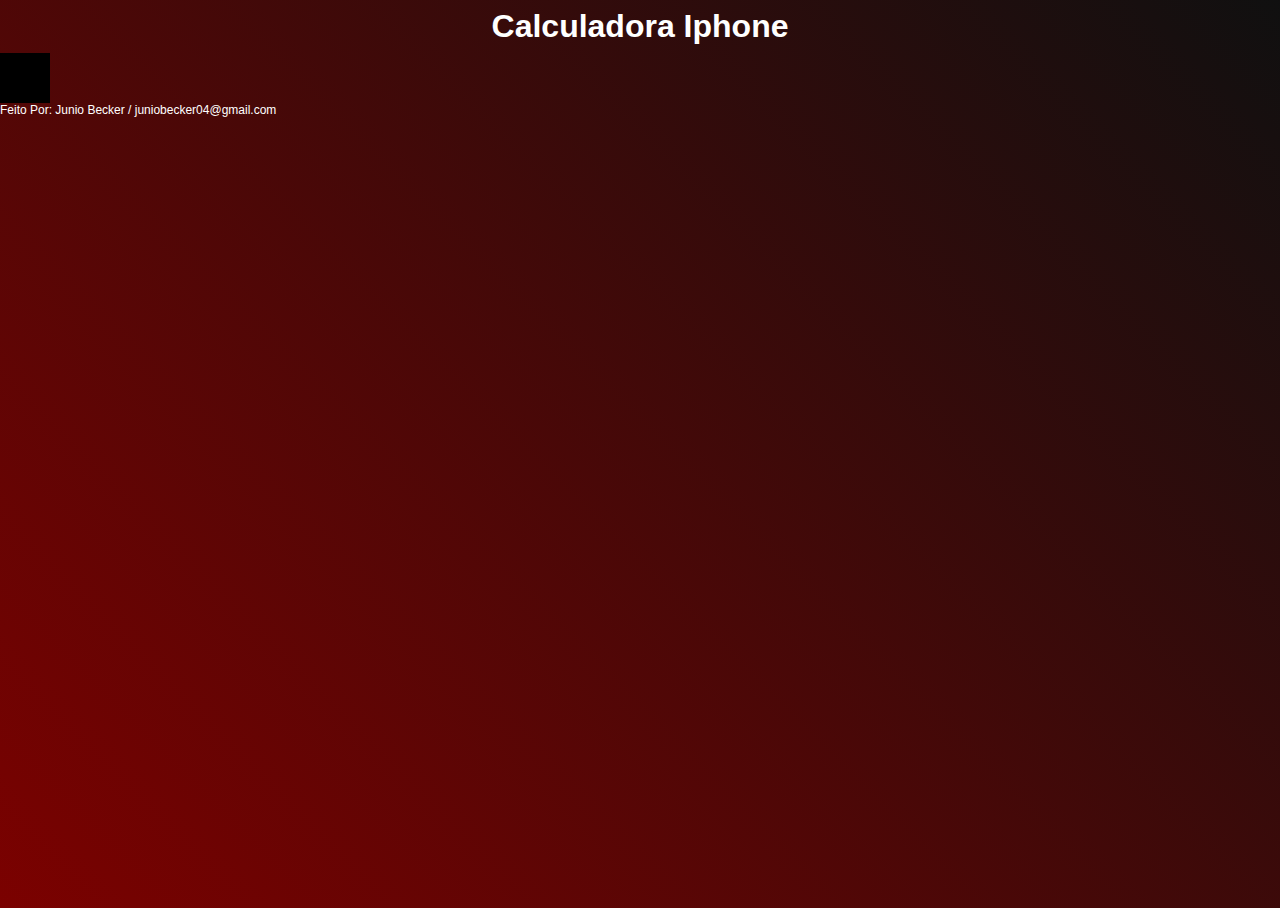
==== projeto-calculadora-iphone/calc.html @ ee16698d "Calculadora Iphone" ====
<!DOCTYPE html>
<html lang="pt-br">
<head>
    <meta charset="UTF-8">
    <meta name="viewport" content="width=device-width, initial-scale=1.0">
    <title>Calculado Iphone</title>
    <link rel="stylesheet" href="estilo/style.css">
</head>
<body>
    <h1>Calculadora Iphone</h1>

    <main>
        <section>
            <div class="calculadora">
                
                <div class="resp">

                </div>

            </div>
        </section>
    </main>
    <footer>
        <div class="rodape">
            <p> 
                Feito Por: Junio Becker / juniobecker04@gmail.com
            <p>
        
        </div>
    </footer>
</body>
</html>
---- projeto-calculadora-iphone/estilo/style.css ----
* {
    margin: 0;
    padding: 0;
}

body {
    background: linear-gradient(45deg, #7B0100, #101010);
    width: 100vw;
    height: 100vh;
}

h1 {
    font-family: Arial, Helvetica, sans-serif;
    text-align: center;
    color: white;
    margin: 8px;
}

.calculadora {
    background-color: black;
    width: 50px;
    height: 50px;
}








div.rodape {
    font-family: Arial, Helvetica, sans-serif;
    font-size: 12px;
    color: white;
    
}
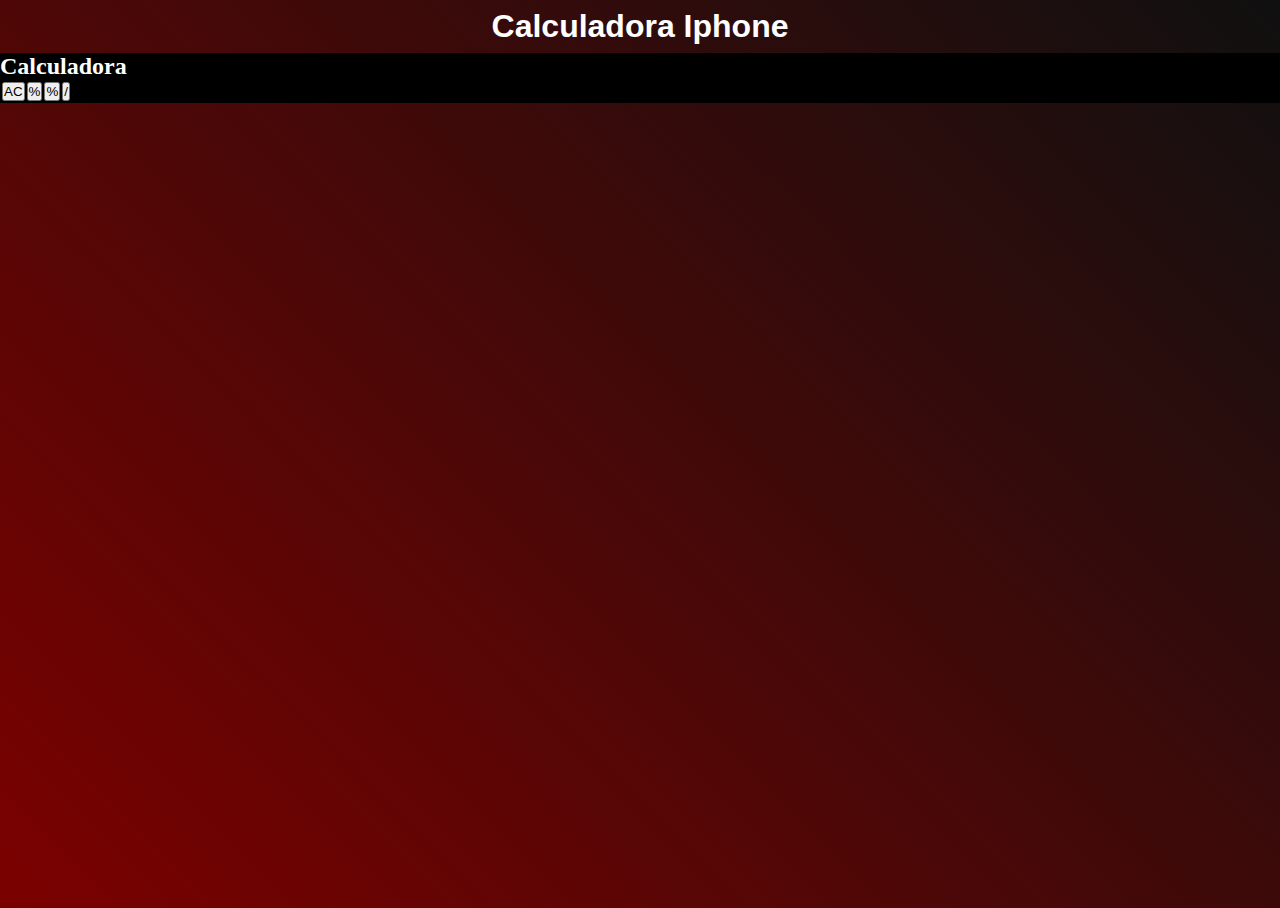
==== commit 12247635: "Att.01 Calc Iphone" ====
--- a/projeto-calculadora-iphone/calc.html
+++ b/projeto-calculadora-iphone/calc.html
@@ -12,21 +12,19 @@
     <main>
         <section>
             <div class="calculadora">
-                
-                <div class="resp">
+                <h2>Calculadora</h2>
+                <p class="resultado"></p>
 
-                </div>
-
+                <table> 
+                    <tr>
+                        <td><button>AC</button></td>
+                        <td><button>%</button></td>
+                        <td><button>%</button></td>
+                        <td><button>/</button></td>
+                    </tr>
+                </table>
             </div>
         </section>
     </main>
-    <footer>
-        <div class="rodape">
-            <p> 
-                Feito Por: Junio Becker / juniobecker04@gmail.com
-            <p>
-        
-        </div>
-    </footer>
 </body>
 </html>--- a/projeto-calculadora-iphone/estilo/style.css
+++ b/projeto-calculadora-iphone/estilo/style.css
@@ -5,7 +5,7 @@
 
 body {
     background: linear-gradient(45deg, #7B0100, #101010);
-    width: 100vw;
+    width: 100%vw;
     height: 100vh;
 }
 
@@ -18,21 +18,8 @@
 
 .calculadora {
     background-color: black;
-    width: 50px;
-    height: 50px;
-}
-
-
-
-
-
-
-
-
-div.rodape {
-    font-family: Arial, Helvetica, sans-serif;
-    font-size: 12px;
-    color: white;
     
 }
-
+div > h2 { 
+    color: white;
+}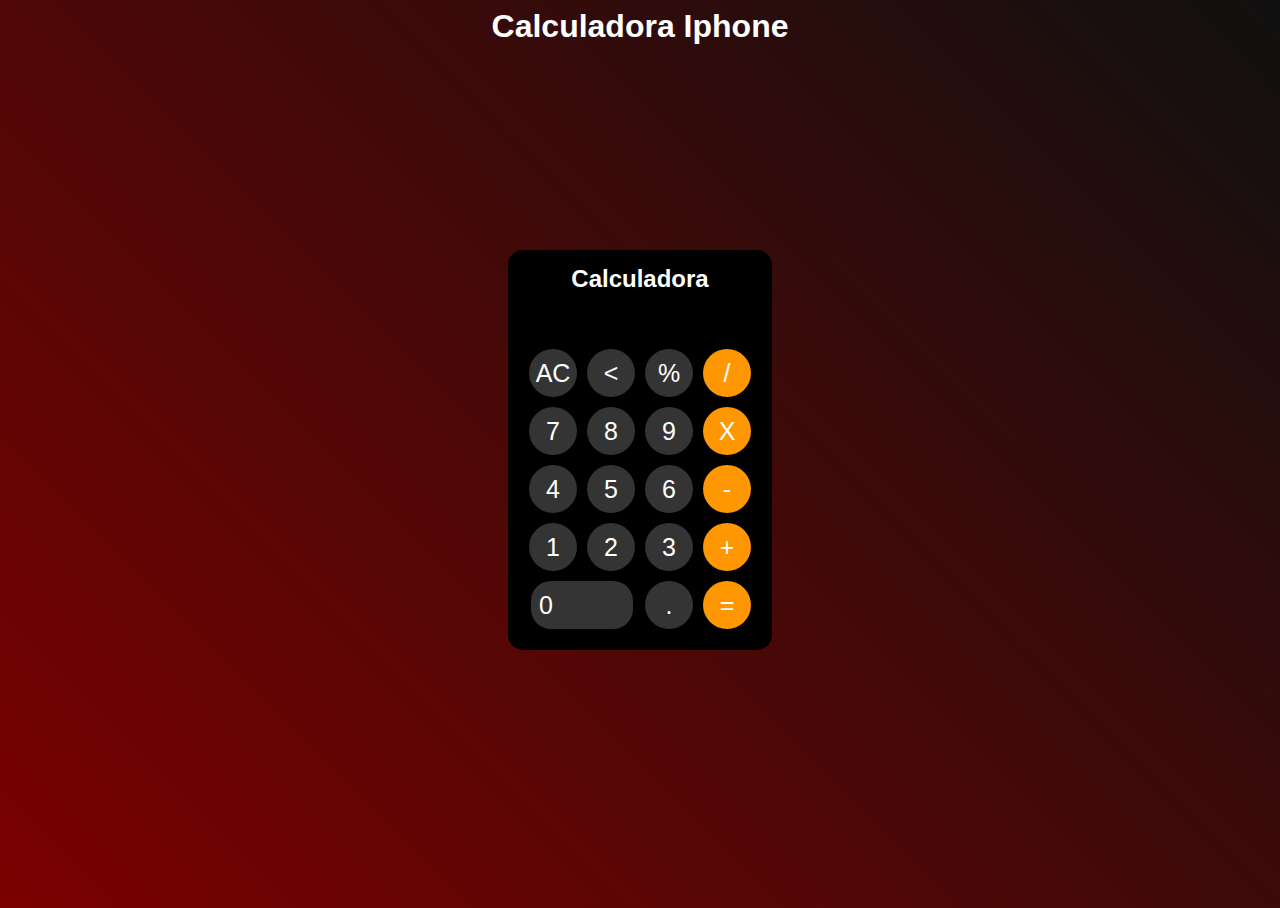
==== commit d45564cf: "Calculadora Iphone" ====
--- a/projeto-calculadora-iphone/calc.html
+++ b/projeto-calculadora-iphone/calc.html
@@ -5,6 +5,8 @@
     <meta name="viewport" content="width=device-width, initial-scale=1.0">
     <title>Calculado Iphone</title>
     <link rel="stylesheet" href="estilo/style.css">
+    
+    
 </head>
 <body>
     <h1>Calculadora Iphone</h1>
@@ -13,18 +15,43 @@
         <section>
             <div class="calculadora">
                 <h2>Calculadora</h2>
-                <p class="resultado"></p>
+                <p id="resultado"></p>
 
                 <table> 
                     <tr>
-                        <td><button>AC</button></td>
+                        <td><button onclick="clean()">AC</button></td>
+                        <td><button onclick="back()"> &lt; </button></td>
                         <td><button>%</button></td>
-                        <td><button>%</button></td>
-                        <td><button>/</button></td>
+                        <td><button class="cor" onclick="insert('/')">/</button></td>
+                    </tr>
+                    <tr>
+                        <td><button onclick="insert('7')">7</button></td>
+                        <td><button onclick="insert('8')">8</button></td>
+                        <td><button onclick="insert('9')">9</button></td>
+                        <td><button class="cor" onclick="insert('*')">X</button></td>
+                    </tr>
+                    <tr>
+                        <td><button onclick="insert('4')">4</button></td>
+                        <td><button onclick="insert('5')">5</button></td>
+                        <td><button onclick="insert('6')">6</button></td>
+                        <td><button class="cor" onclick="insert('-')">-</button></td>
+                    </tr>
+                    <tr>
+                        <td><button onclick="insert('1')">1</button></td>
+                        <td><button onclick="insert('2')">2</button></td>
+                        <td><button onclick="insert('3')">3</button></td>
+                        <td><button class="cor" onclick="insert('+')">+</button></td>
+                    </tr>
+                    <tr>
+                        <td colspan="2" ><button onclick="insert('0')" class="botão
+                            ">0</button></td>
+                        <td><button onclick="insert('.')">.</button></td>
+                        <td><button class="cor" onclick="calcular()">=</button></td>
                     </tr>
                 </table>
             </div>
         </section>
     </main>
+    <script src="script.js"></script>
 </body>
 </html>--- a/projeto-calculadora-iphone/estilo/style.css
+++ b/projeto-calculadora-iphone/estilo/style.css
@@ -7,6 +7,8 @@
     background: linear-gradient(45deg, #7B0100, #101010);
     width: 100%vw;
     height: 100vh;
+    font-family: Arial, Helvetica, sans-serif;
+    text-align: center;
 }
 
 h1 {
@@ -17,9 +19,58 @@
 }
 
 .calculadora {
+    position: absolute;
     background-color: black;
+    top: 50%;
+    left: 50%;
+    transform: translate(-50%, -50%);
+    border-radius: 15px;
+    padding: 15px;
+
     
 }
 div > h2 { 
     color: white;
+    
+}
+
+#resultado {
+    color: white;
+    width: 207px;
+    height: 30px;
+    margin: 5px;
+    font-size: 35px;
+    padding: 5px;
+    text-align: right;
+
+
+}
+
+button {
+    width: 48px;
+    height: 48px;
+    border-radius: 50%;
+    background-color: #343434;
+    color: white;
+    border: none;
+    font-size: 25px;
+    margin: 4px;
+    cursor: pointer;
+}
+
+button:hover {
+    background-color: rgb(29, 29, 29);
+    pointer-events: pointer;
+}
+
+.botão {
+    width: 102px;
+    border-radius: 20px;
+    text-align: left;
+    padding: 8px;
+
+}
+
+.cor {
+    background-color: #FF9703;
 }